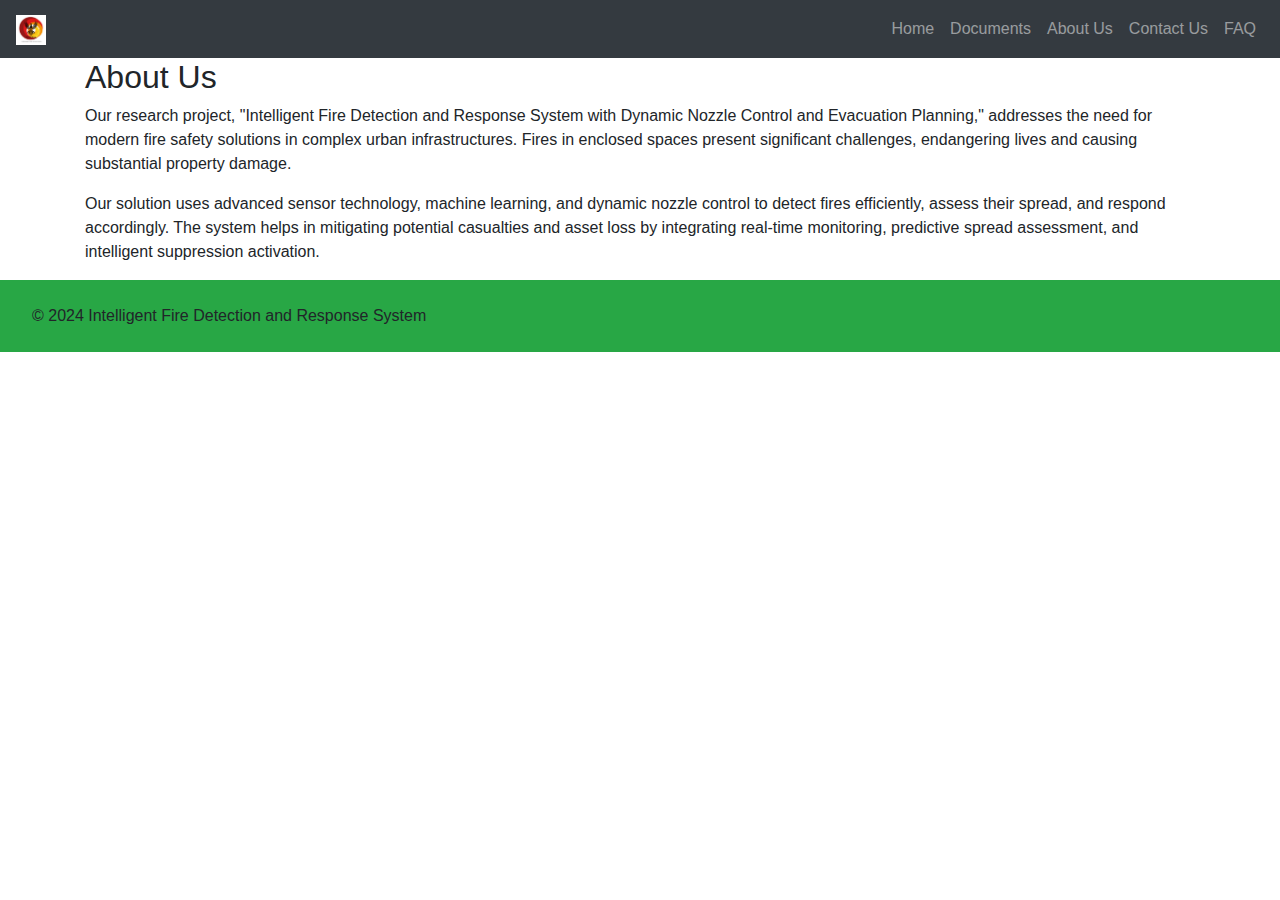
==== About.html @ 0555a756 "first commit" ====
<!DOCTYPE html>
<html lang="en">
<head>
    <meta charset="UTF-8">
    <meta name="viewport" content="width=device-width, initial-scale=1.0">
    <title>Student Records System</title>
    <!-- Bootstrap CSS -->
    <link rel="stylesheet" href="https://maxcdn.bootstrapcdn.com/bootstrap/4.5.2/css/bootstrap.min.css">
    <link rel="stylesheet" href="css/styles.css">
</head>
<body>

    <!-- Navigation Bar -->
<nav class="navbar navbar-expand-lg navbar-dark bg-dark"> <!-- bg-dark makes it black -->
    <a class="navbar-brand" href="index.html">
      <img src="images/logo.jpg" alt="Logo" style="height: 30px; width: auto;"> <!-- Adjust height as needed -->
    </a>
    <button class="navbar-toggler" type="button" data-toggle="collapse" data-target="#navbarNav" aria-controls="navbarNav" aria-expanded="false" aria-label="Toggle navigation">
      <span class="navbar-toggler-icon"></span>
    </button>
    <div class="collapse navbar-collapse" id="navbarNav">
      <ul class="navbar-nav ml-auto">
        <li class="nav-item"><a class="nav-link" href="index.html">Home</a></li>
        <li class="nav-item"><a class="nav-link" href="Documents.html">Documents</a></li>
        <li class="nav-item"><a class="nav-link" href="About.html">About Us</a></li>
        <li class="nav-item"><a class="nav-link" href="Contact.html">Contact Us</a></li>
        <li class="nav-item"><a class="nav-link" href="FAQ.html">FAQ</a></li>
      </ul>
    </div>
  </nav>
  

  <body>
    <div class="container">
        <h2>About Us</h2>
        <p>Our research project, "Intelligent Fire Detection and Response System with Dynamic Nozzle Control and Evacuation Planning," addresses the need for modern fire safety solutions in complex urban infrastructures. Fires in enclosed spaces present significant challenges, endangering lives and causing substantial property damage.</p>
        <p>Our solution uses advanced sensor technology, machine learning, and dynamic nozzle control to detect fires efficiently, assess their spread, and respond accordingly. The system helps in mitigating potential casualties and asset loss by integrating real-time monitoring, predictive spread assessment, and intelligent suppression activation.</p>
    </div>
</body>
  

   <!-- Footer -->
<footer class="navbar navbar-expand-lg navbar-dark bg-success">
    <div class="text-center p-3">
        &copy; 2024 Intelligent Fire Detection and Response System
    </div>
  </footer>
  

    <!-- Bootstrap JS and dependencies -->
    <script src="https://code.jquery.com/jquery-3.5.1.slim.min.js"></script>
    <script src="https://cdn.jsdelivr.net/npm/@popperjs/core@2.9.2/dist/umd/popper.min.js"></script>
    <script src="https://maxcdn.bootstrapcdn.com/bootstrap/4.5.2/js/bootstrap.min.js"></script>
</body>
</html>
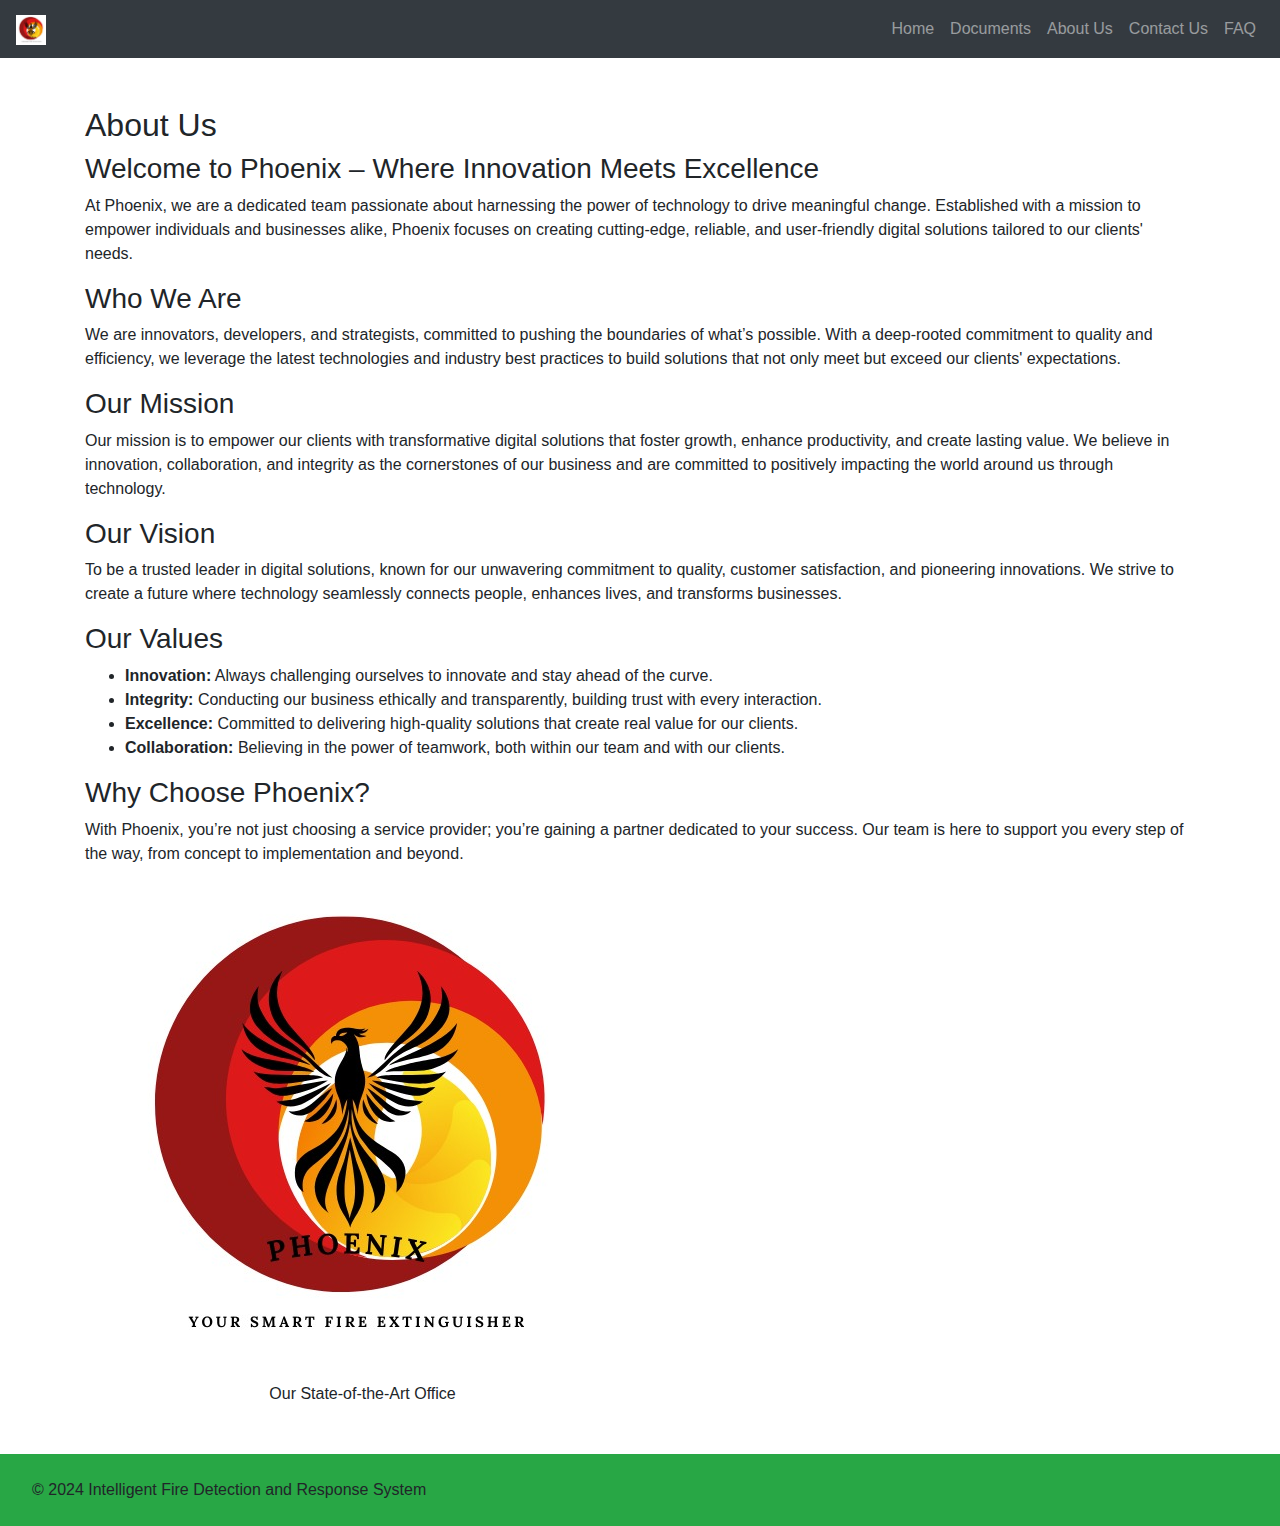
==== commit b7c2dad4: "updated pages" ====
--- a/About.html
+++ b/About.html
@@ -11,41 +11,65 @@
 <body>
 
     <!-- Navigation Bar -->
-<nav class="navbar navbar-expand-lg navbar-dark bg-dark"> <!-- bg-dark makes it black -->
-    <a class="navbar-brand" href="index.html">
-      <img src="images/logo.jpg" alt="Logo" style="height: 30px; width: auto;"> <!-- Adjust height as needed -->
-    </a>
-    <button class="navbar-toggler" type="button" data-toggle="collapse" data-target="#navbarNav" aria-controls="navbarNav" aria-expanded="false" aria-label="Toggle navigation">
-      <span class="navbar-toggler-icon"></span>
-    </button>
-    <div class="collapse navbar-collapse" id="navbarNav">
-      <ul class="navbar-nav ml-auto">
-        <li class="nav-item"><a class="nav-link" href="index.html">Home</a></li>
-        <li class="nav-item"><a class="nav-link" href="Documents.html">Documents</a></li>
-        <li class="nav-item"><a class="nav-link" href="About.html">About Us</a></li>
-        <li class="nav-item"><a class="nav-link" href="Contact.html">Contact Us</a></li>
-        <li class="nav-item"><a class="nav-link" href="FAQ.html">FAQ</a></li>
-      </ul>
+    <nav class="navbar navbar-expand-lg navbar-dark bg-dark">
+        <a class="navbar-brand" href="index.html">
+            <img src="images/logo.jpg" alt="Logo" style="height: 30px; width: auto;">
+        </a>
+        <button class="navbar-toggler" type="button" data-toggle="collapse" data-target="#navbarNav" aria-controls="navbarNav" aria-expanded="false" aria-label="Toggle navigation">
+            <span class="navbar-toggler-icon"></span>
+        </button>
+        <div class="collapse navbar-collapse" id="navbarNav">
+            <ul class="navbar-nav ml-auto">
+                <li class="nav-item"><a class="nav-link" href="index.html">Home</a></li>
+                <li class="nav-item"><a class="nav-link" href="Documents.html">Documents</a></li>
+                <li class="nav-item"><a class="nav-link" href="About.html">About Us</a></li>
+                <li class="nav-item"><a class="nav-link" href="Contact.html">Contact Us</a></li>
+                <li class="nav-item"><a class="nav-link" href="FAQ.html">FAQ</a></li>
+            </ul>
+        </div>
+    </nav>
+    
+    <!-- About Us Section -->
+    <div class="container my-5">
+        <h2>About Us</h2>
+        <h3>Welcome to Phoenix – Where Innovation Meets Excellence</h3>
+        <p>At Phoenix, we are a dedicated team passionate about harnessing the power of technology to drive meaningful change. Established with a mission to empower individuals and businesses alike, Phoenix focuses on creating cutting-edge, reliable, and user-friendly digital solutions tailored to our clients' needs.</p>
+
+        <h3>Who We Are</h3>
+        <p>We are innovators, developers, and strategists, committed to pushing the boundaries of what’s possible. With a deep-rooted commitment to quality and efficiency, we leverage the latest technologies and industry best practices to build solutions that not only meet but exceed our clients' expectations.</p>
+
+        <h3>Our Mission</h3>
+        <p>Our mission is to empower our clients with transformative digital solutions that foster growth, enhance productivity, and create lasting value. We believe in innovation, collaboration, and integrity as the cornerstones of our business and are committed to positively impacting the world around us through technology.</p>
+
+        <h3>Our Vision</h3>
+        <p>To be a trusted leader in digital solutions, known for our unwavering commitment to quality, customer satisfaction, and pioneering innovations. We strive to create a future where technology seamlessly connects people, enhances lives, and transforms businesses.</p>
+
+        <h3>Our Values</h3>
+        <ul>
+            <li><strong>Innovation:</strong> Always challenging ourselves to innovate and stay ahead of the curve.</li>
+            <li><strong>Integrity:</strong> Conducting our business ethically and transparently, building trust with every interaction.</li>
+            <li><strong>Excellence:</strong> Committed to delivering high-quality solutions that create real value for our clients.</li>
+            <li><strong>Collaboration:</strong> Believing in the power of teamwork, both within our team and with our clients.</li>
+        </ul>
+
+        <h3>Why Choose Phoenix?</h3>
+        <p>With Phoenix, you’re not just choosing a service provider; you’re gaining a partner dedicated to your success. Our team is here to support you every step of the way, from concept to implementation and beyond.</p>
+
+        <!-- Images Section -->
+       
+            <div class="col-md-6">
+                <img src="images/logo1.jpg" alt="Our Office" class="img-fluid">
+                <p class="text-center">Our State-of-the-Art Office</p>
+            </div>
+        </div>
     </div>
-  </nav>
-  
 
-  <body>
-    <div class="container">
-        <h2>About Us</h2>
-        <p>Our research project, "Intelligent Fire Detection and Response System with Dynamic Nozzle Control and Evacuation Planning," addresses the need for modern fire safety solutions in complex urban infrastructures. Fires in enclosed spaces present significant challenges, endangering lives and causing substantial property damage.</p>
-        <p>Our solution uses advanced sensor technology, machine learning, and dynamic nozzle control to detect fires efficiently, assess their spread, and respond accordingly. The system helps in mitigating potential casualties and asset loss by integrating real-time monitoring, predictive spread assessment, and intelligent suppression activation.</p>
-    </div>
-</body>
-  
-
-   <!-- Footer -->
-<footer class="navbar navbar-expand-lg navbar-dark bg-success">
-    <div class="text-center p-3">
-        &copy; 2024 Intelligent Fire Detection and Response System
-    </div>
-  </footer>
-  
+    <!-- Footer -->
+    <footer class="navbar navbar-expand-lg navbar-dark bg-success">
+        <div class="text-center p-3">
+            &copy; 2024 Intelligent Fire Detection and Response System
+        </div>
+    </footer>
 
     <!-- Bootstrap JS and dependencies -->
     <script src="https://code.jquery.com/jquery-3.5.1.slim.min.js"></script>
